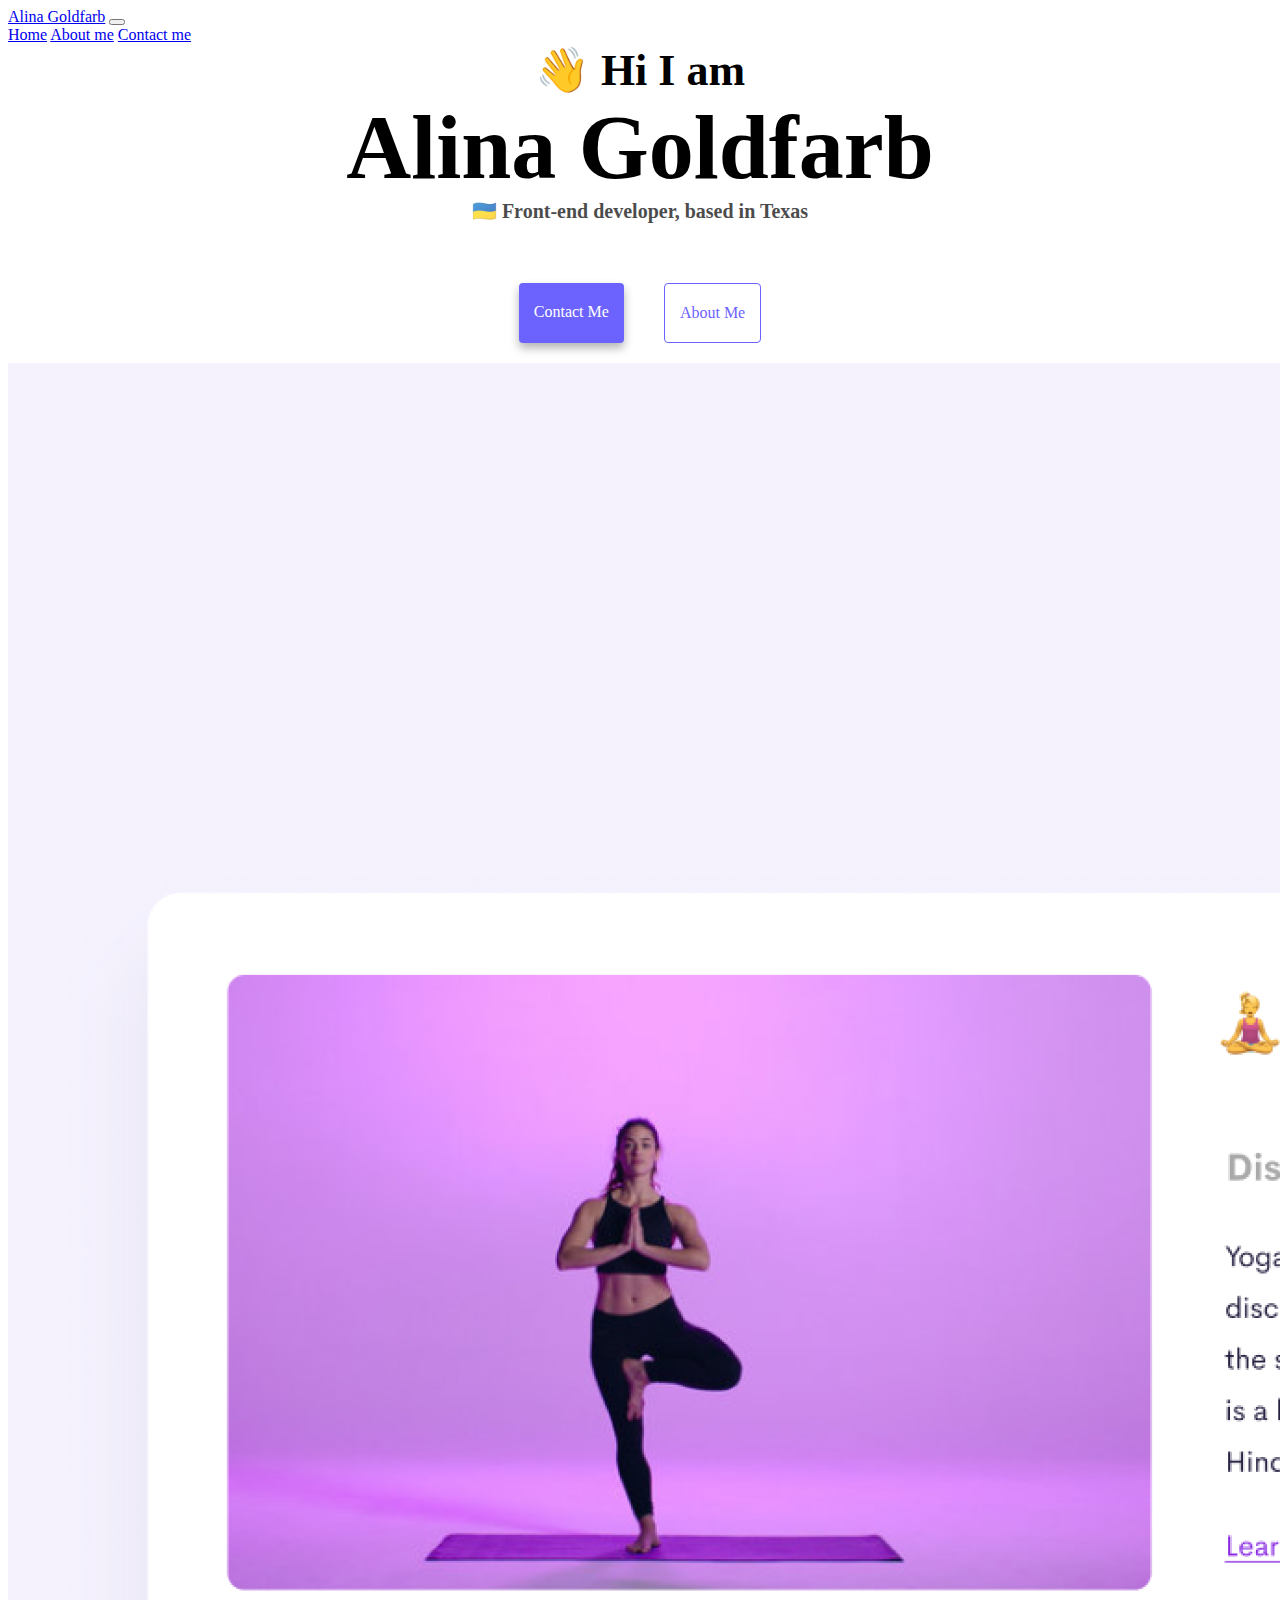
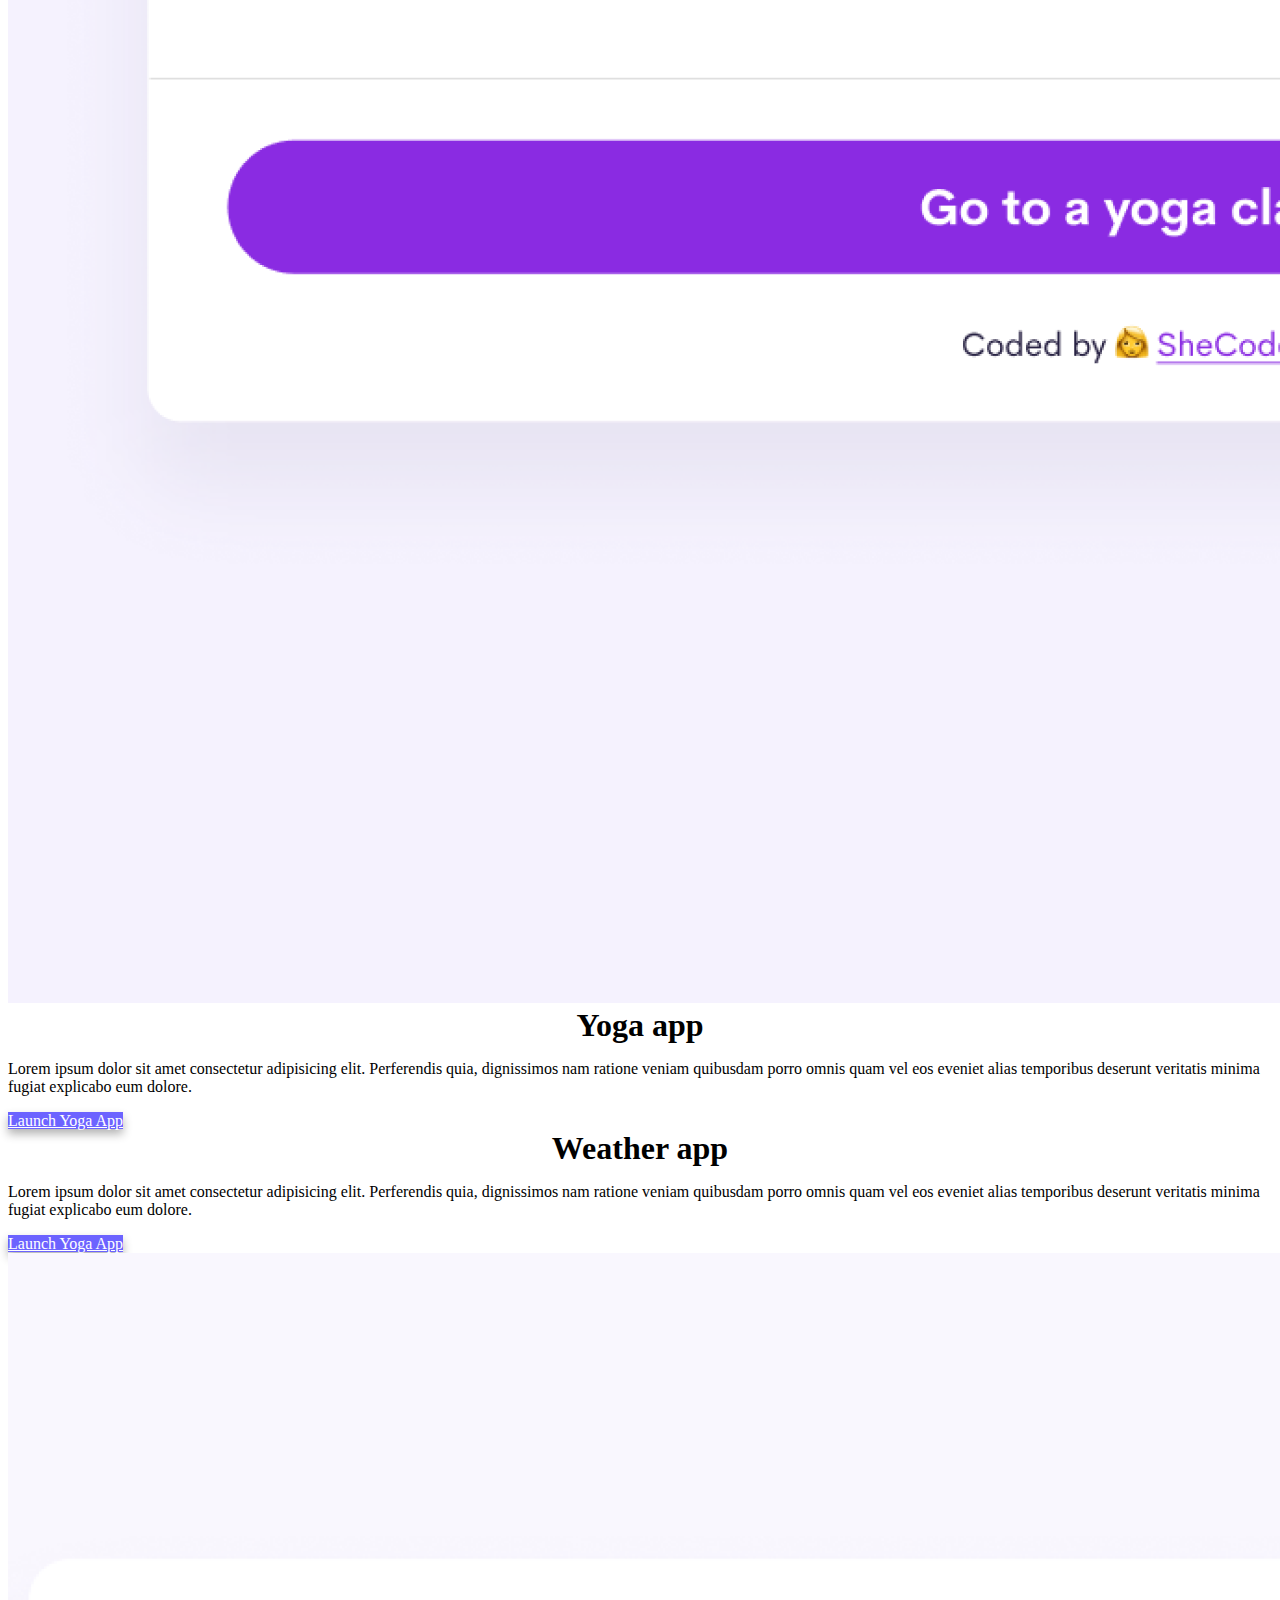
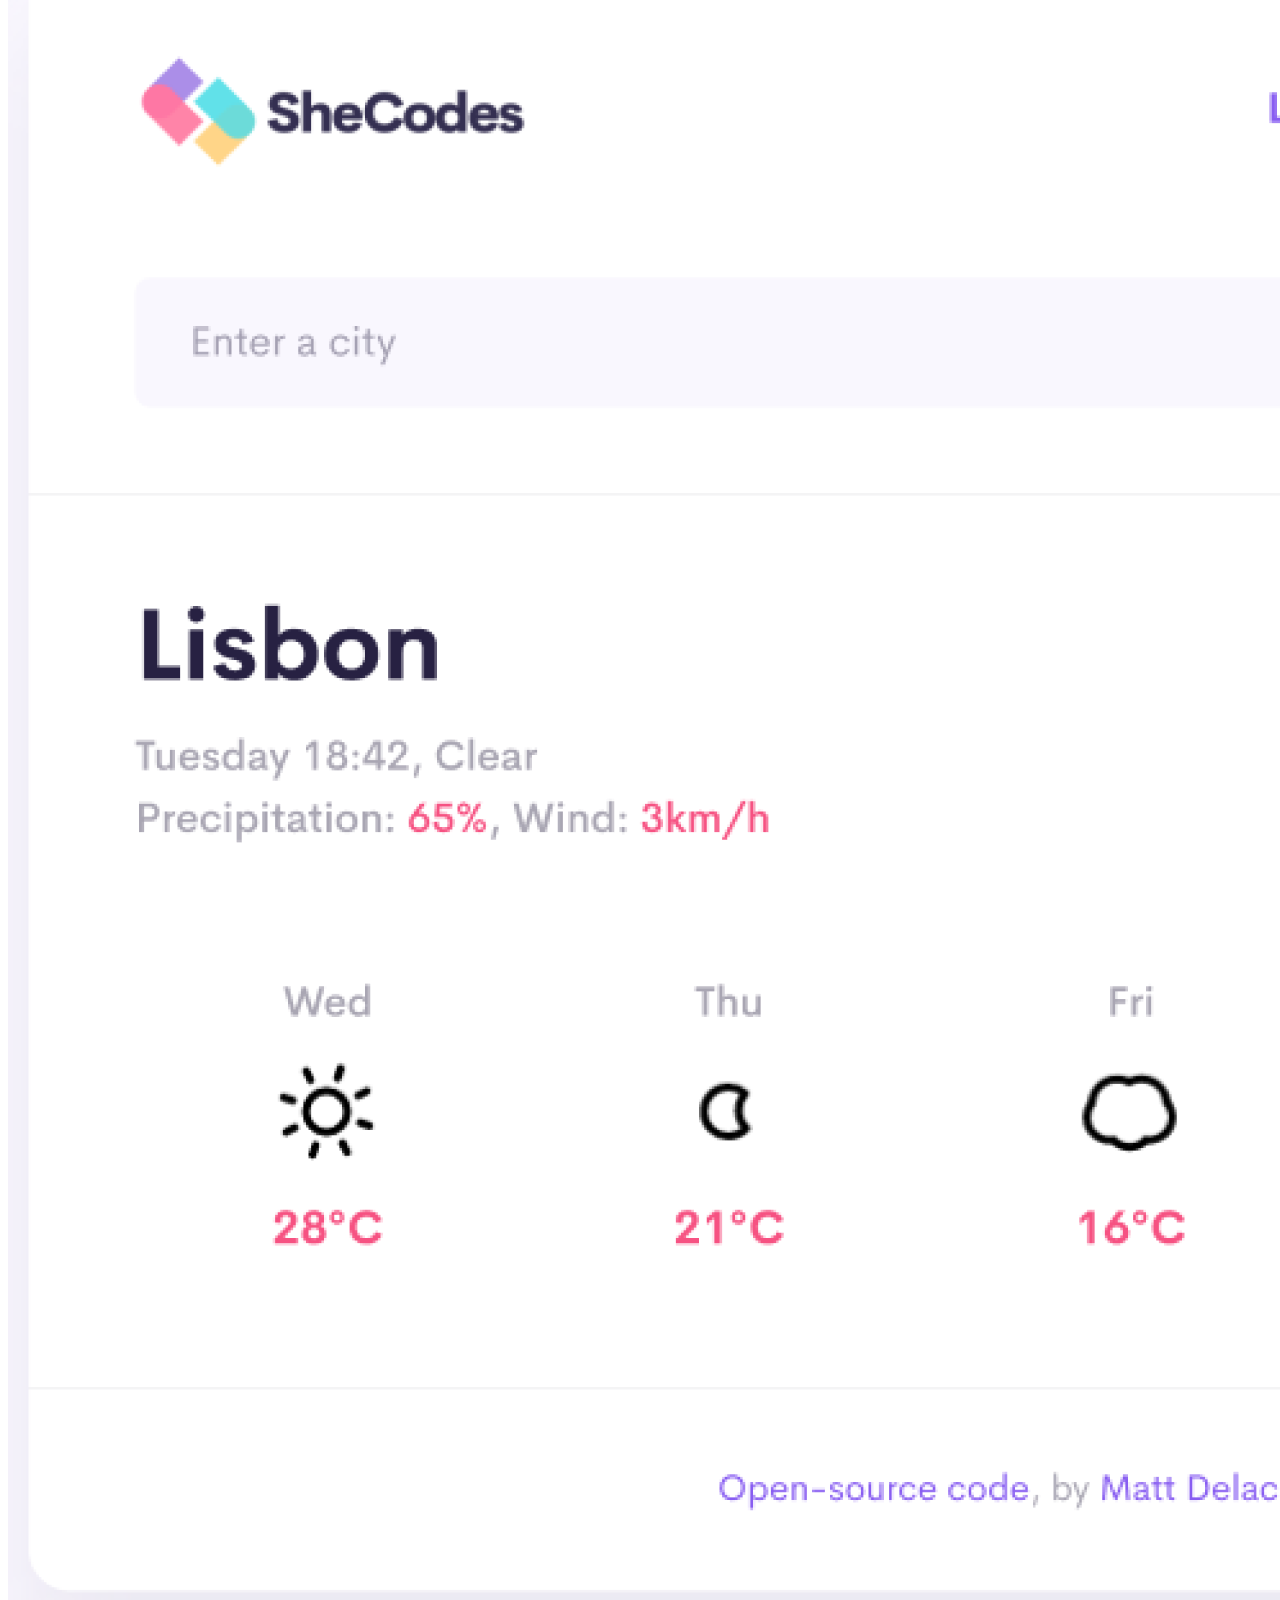
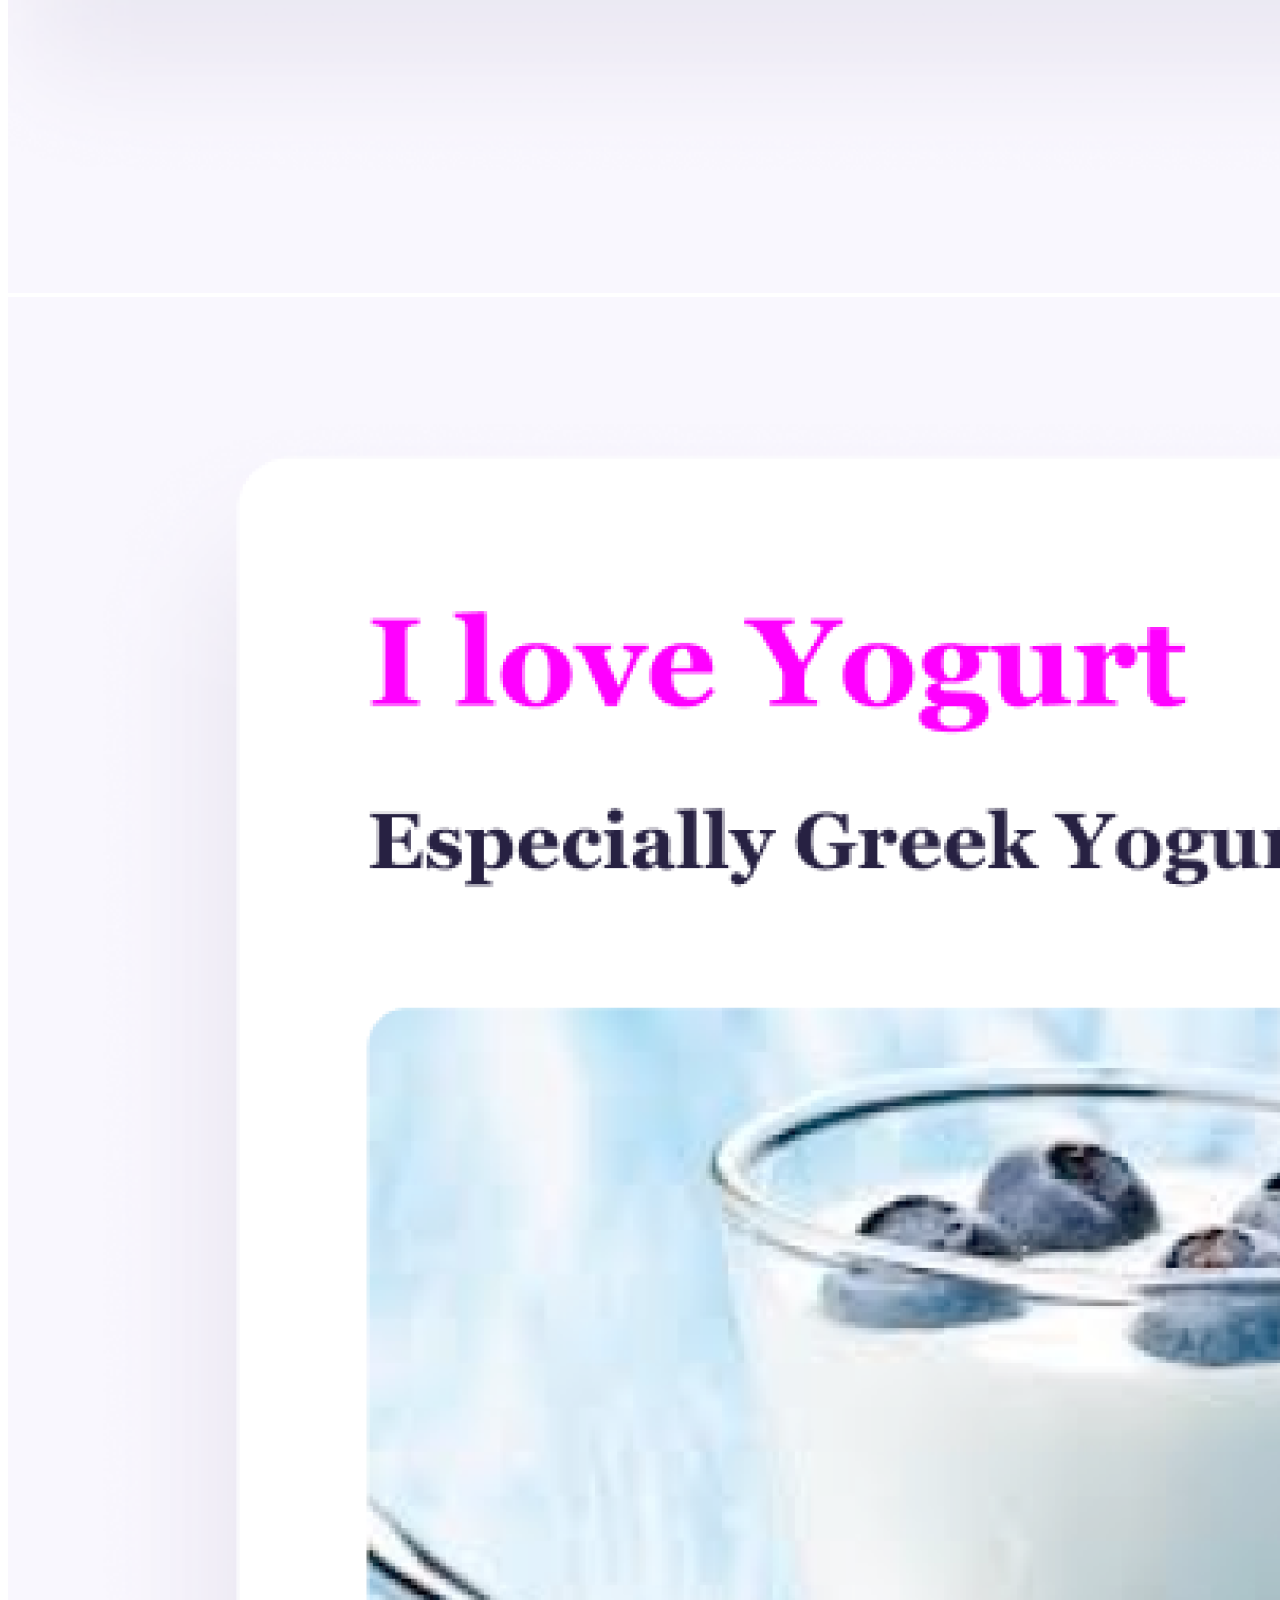
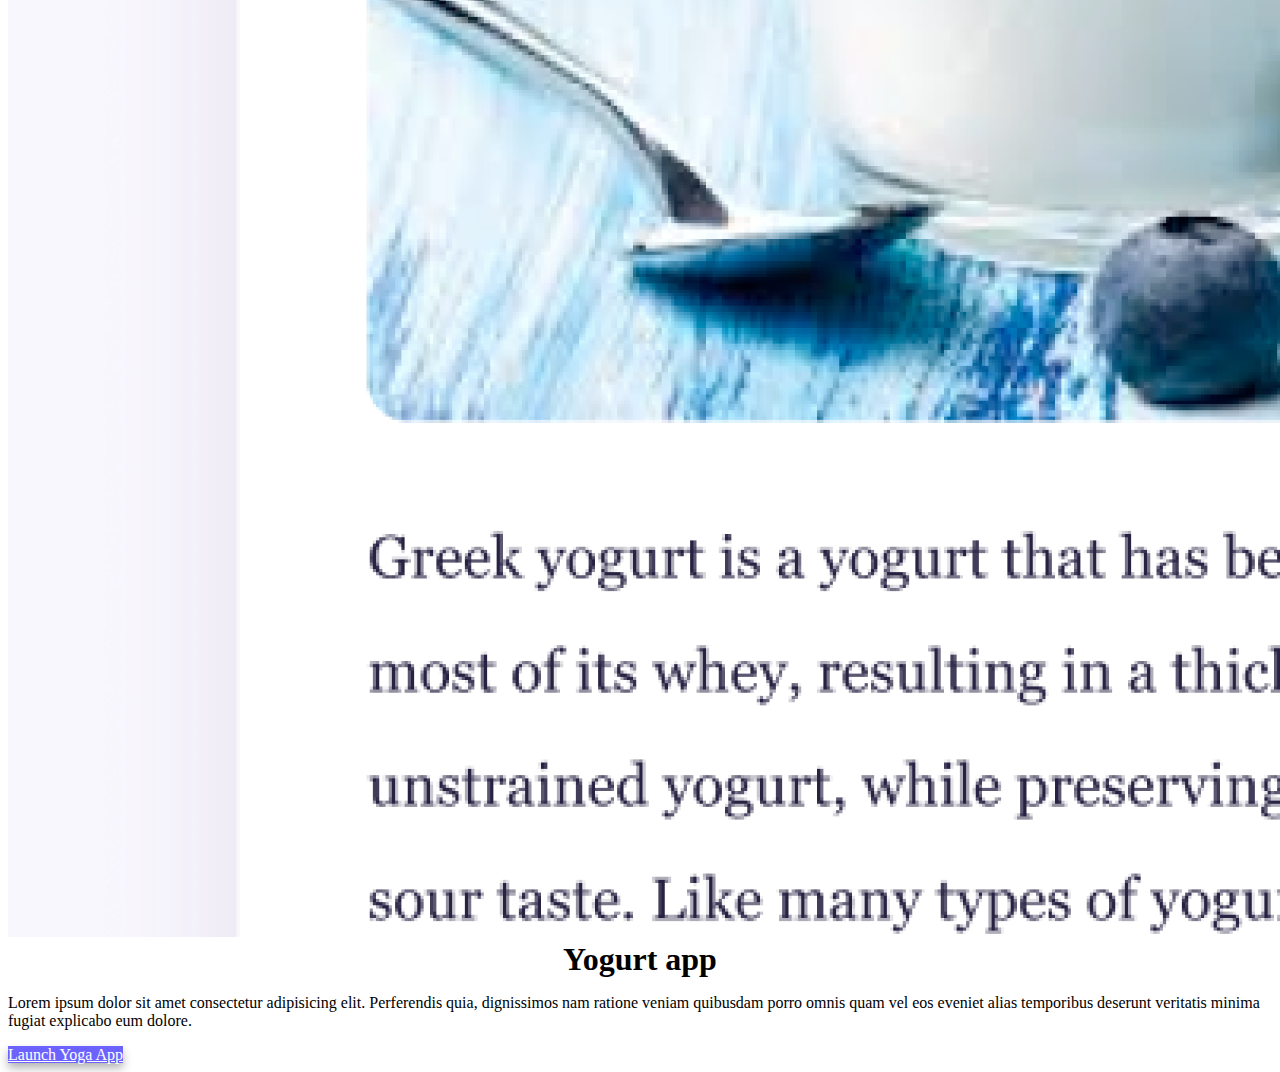
==== index.html @ 52c7f0be "Add files via upload" ====
<!DOCTYPE html>
<html lang="en">
  <head>
    <meta charset="UTF-8" />
    <meta http-equiv="X-UA-Compatible" content="IE=edge" />
    <meta name="viewport" content="width=device-width, initial-scale=1.0" />
    <title>Aina Goldfarb</title>
    <link rel="stylesheet" href="style.css" />
    <link
      href="https://cdn.jsdelivr.net/npm/bootstrap@5.1.3/dist/css/bootstrap.min.css"
      rel="stylesheet"
      integrity="sha384-1BmE4kWBq78iYhFldvKuhfTAU6auU8tT94WrHftjDbrCEXSU1oBoqyl2QvZ6jIW3"
      crossorigin="anonymous"
    />
  </head>
  <body>
    <nav class="navbar navbar-expand-lg navbar-light bg-light">
      <div class="container-fluid">
        <a class="navbar-brand ps-4" href="index.html">Alina Goldfarb</a>
        <button
          class="navbar-toggler"
          type="button"
          data-bs-toggle="collapse"
          data-bs-target="#navbarNavAltMarkup"
          aria-controls="navbarNavAltMarkup"
          aria-expanded="false"
          aria-label="Toggle navigation"
        >
          <span class="navbar-toggler-icon"></span>
        </button>
        <div class="collapse navbar-collapse" id="navbarNavAltMarkup">
          <div class="navbar-nav">
            <a class="nav-link active" aria-current="page" href="index.html"
              >Home</a
            >
            <a class="nav-link" href="about.html">About me</a>
            <a class="nav-link" href="about.html#contact">Contact me</a>
          </div>
        </div>
      </div>
    </nav>
    <h2 class="text-center mt-4 greeting">👋 Hi I am</h2>
    <h1 class="text-center name">Alina Goldfarb</h1>
    <h3 class="text-center fs-4 description">
      🇺🇦 Front-end developer, based in Texas
    </h3>
    <div class="navigation-links">
      <a href="about.html#contact" class="contact-link">Contact me</a>
      <a href="about.html" class="about-link">About me</a>
    </div>
    <div class="container">
      <div class="mt-5 row">
        <div class="col-6">
          <img src="images/yoga.png" class="img-fluid rounded" />
        </div>
        <div class="col-6">
          <h1 class="text-start fs-1">Yoga app</h1>
          <p class="py-3 fs-6">
            Lorem ipsum dolor sit amet consectetur adipisicing elit. Perferendis
            quia, dignissimos nam ratione veniam quibusdam porro omnis quam vel
            eos eveniet alias temporibus deserunt veritatis minima fugiat
            explicabo eum dolore.
          </p>
          <a href="#" class="btn-launch p-3 mt-5 rounded text-decoration-none"
            >Launch Yoga App</a
          >
        </div>
      </div>
      <div class="mt-5 row">
        <div class="col-6">
          <h1 class="text-start fs-1">Weather app</h1>
          <p class="py-3 fs-6">
            Lorem ipsum dolor sit amet consectetur adipisicing elit. Perferendis
            quia, dignissimos nam ratione veniam quibusdam porro omnis quam vel
            eos eveniet alias temporibus deserunt veritatis minima fugiat
            explicabo eum dolore.
          </p>
          <a href="#" class="btn-launch p-3 mt-5 rounded text-decoration-none"
            >Launch Yoga App</a
          >
        </div>
        <div class="col-6">
          <img src="images/weather.png" class="img-fluid rounded" />
        </div>
      </div>
      <div class="mt-5 row">
        <div class="col-6">
          <img src="images/yogurt.png" class="img-fluid rounded" />
        </div>
        <div class="col-6">
          <h1 class="text-start fs-1">Yogurt app</h1>
          <p class="py-3 fs-6">
            Lorem ipsum dolor sit amet consectetur adipisicing elit. Perferendis
            quia, dignissimos nam ratione veniam quibusdam porro omnis quam vel
            eos eveniet alias temporibus deserunt veritatis minima fugiat
            explicabo eum dolore.
          </p>
          <a href="#" class="btn-launch p-3 mt-5 rounded text-decoration-none"
            >Launch Yoga App</a
          >
        </div>
      </div>
    </div>
  </body>
</html>
---- style.css ----
:root {
  --primary-color: #6c63ff;
  --secondary-color: #f5f2fe;
  --box-shadow: 0 5px 10px rgba(0, 0, 0, 0.3);
}

h1,
h2,
h3 {
  text-align: center;
  margin: 0;
}

.name {
  font-size: 90px;
}

.greeting {
  font-size: 44px;
}

.description {
  font-size: 20px;
  opacity: 0.7;
}

.main-par {
  background: var(--secondary-color);
  padding: 20px;
  border-radius: 4px;
  font-size: 18px;
  line-height: 1.5;
  text-align: center;
}

.navigation-links {
  display: flex;
  margin-top: 40px;
  justify-content: center;
}

.navigation-links a {
  margin: 20px;
  border-radius: 4px;
  padding: 20px 15px;
  text-decoration: none;
  text-transform: capitalize;
}

.contact-link,
.btn-launch {
  background: var(--primary-color);
  box-shadow: var(--box-shadow);
  color: white;
}

.about-link {
  color: var(--primary-color);
  border: 1px solid var(--primary-color);
}

.homepage-link {
  color: var(--primary-color);
  text-align: center;
  display: block;
}

.about-paragraphs {
  display: flex;
  margin: 30px 0;
}

.about-paragraphs p {
  margin: 10px;
}

.email-link {
  display: flex;
  justify-content: center;
  color: var(--primary-color);
  font-size: 28px;
  text-decoration: none;
}

.email-link:hover {
  text-decoration: underline;
}

.contactme {
  font-size: 40px;
}

.shadow {
  box-shadow: 0 0.5rem 1rem rgba(0, 0, 0, 0.15) !important;
}
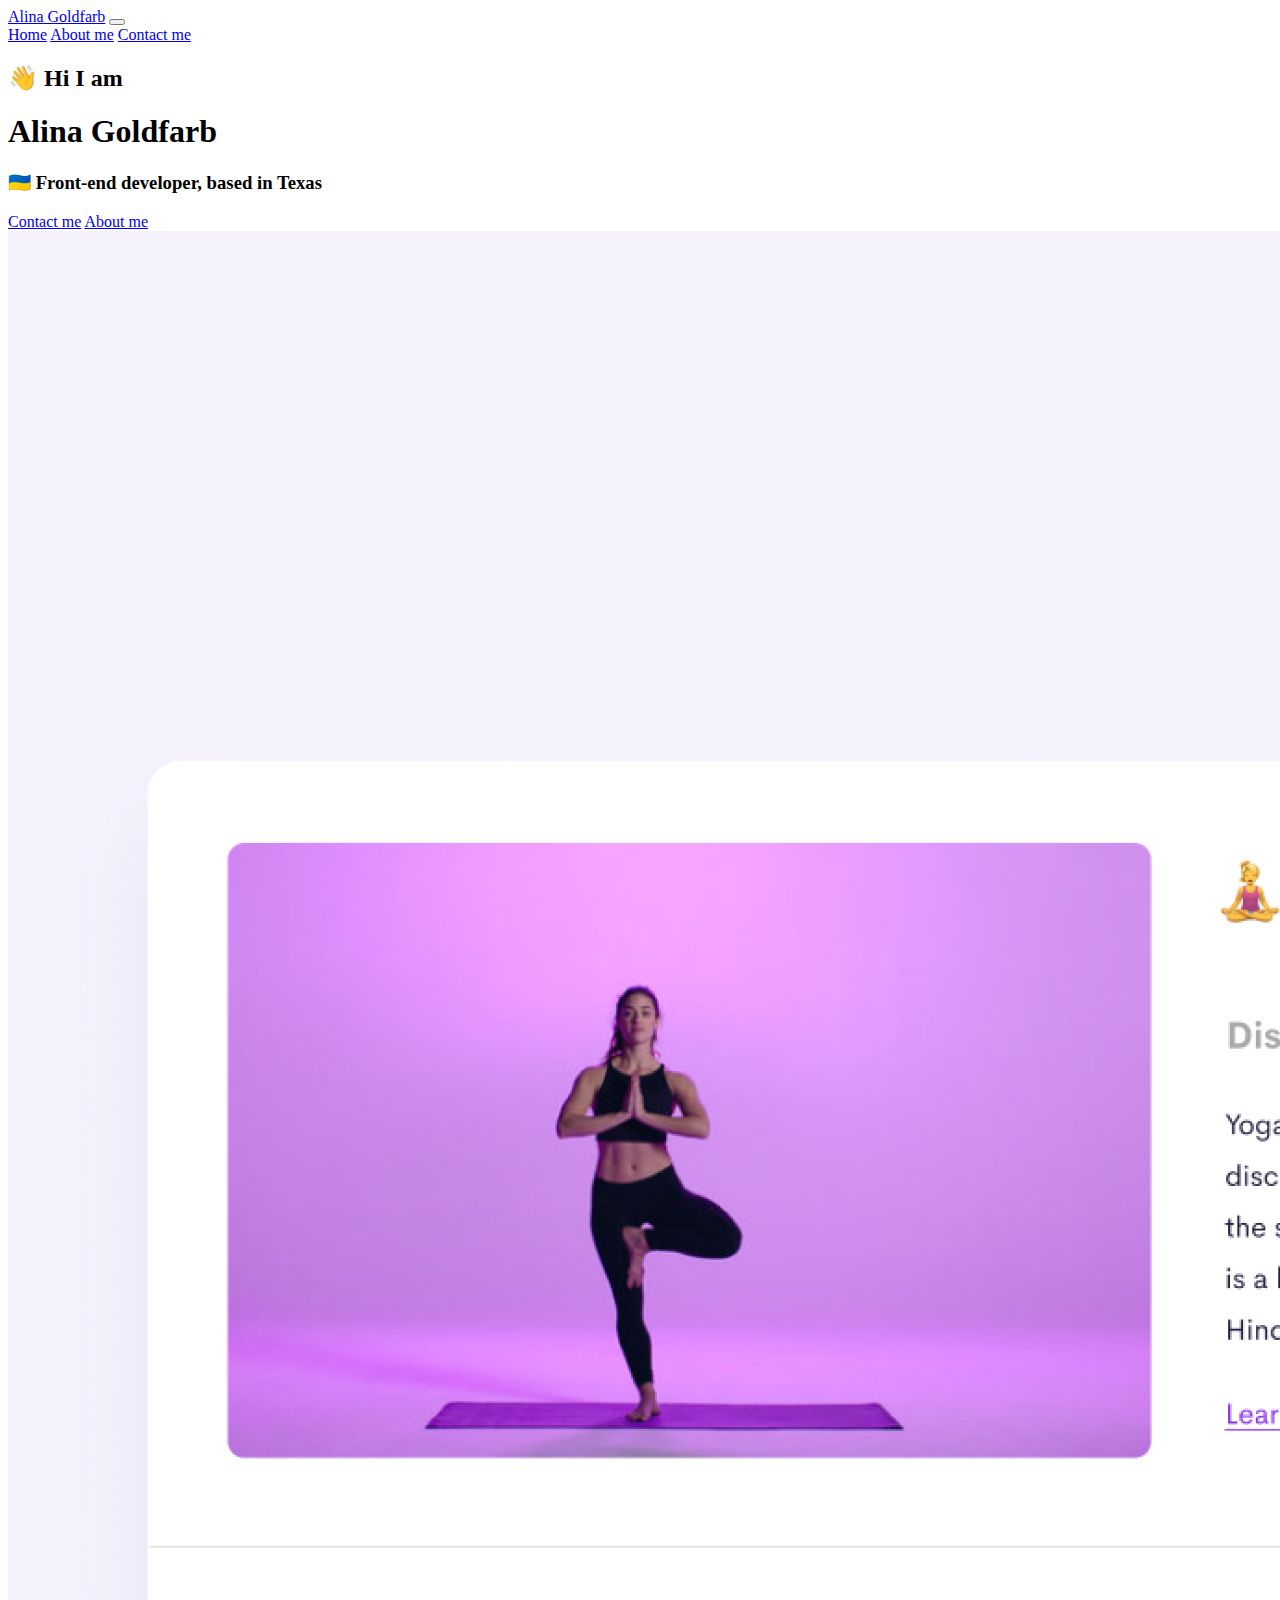
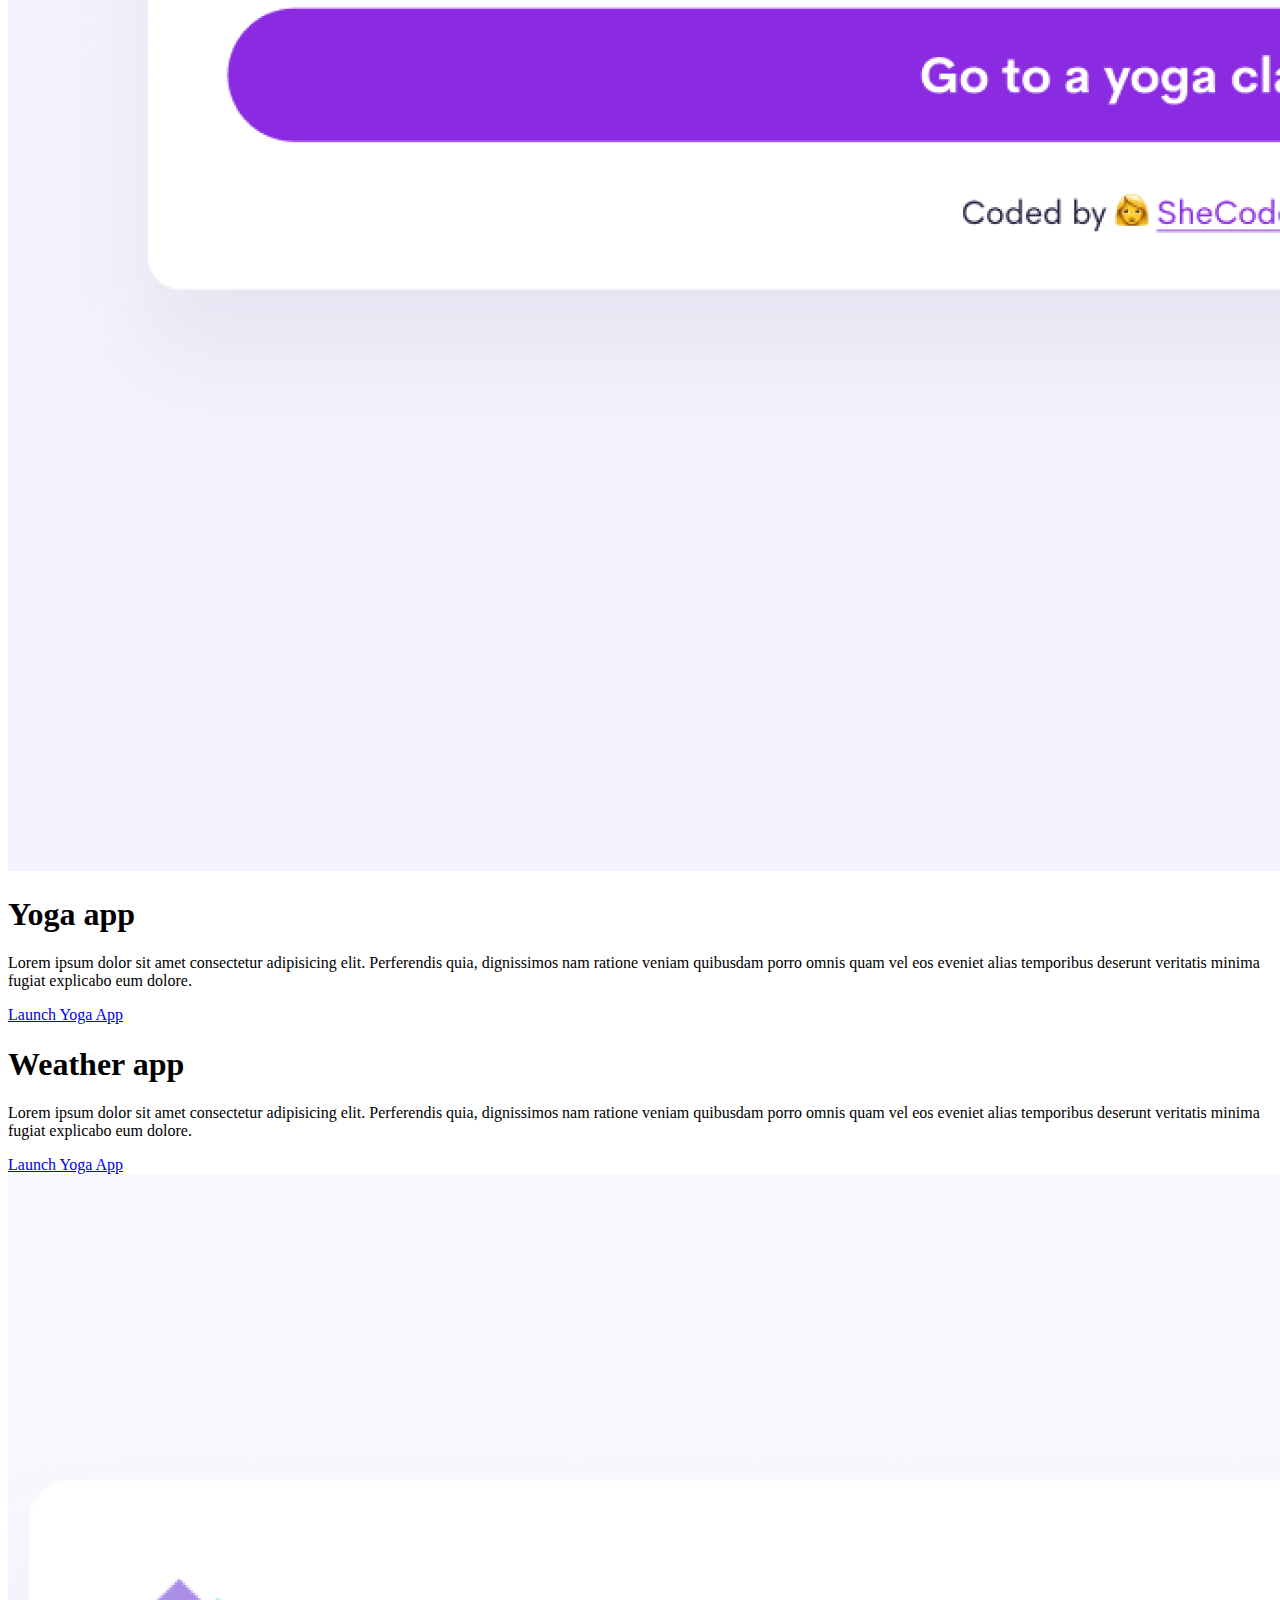
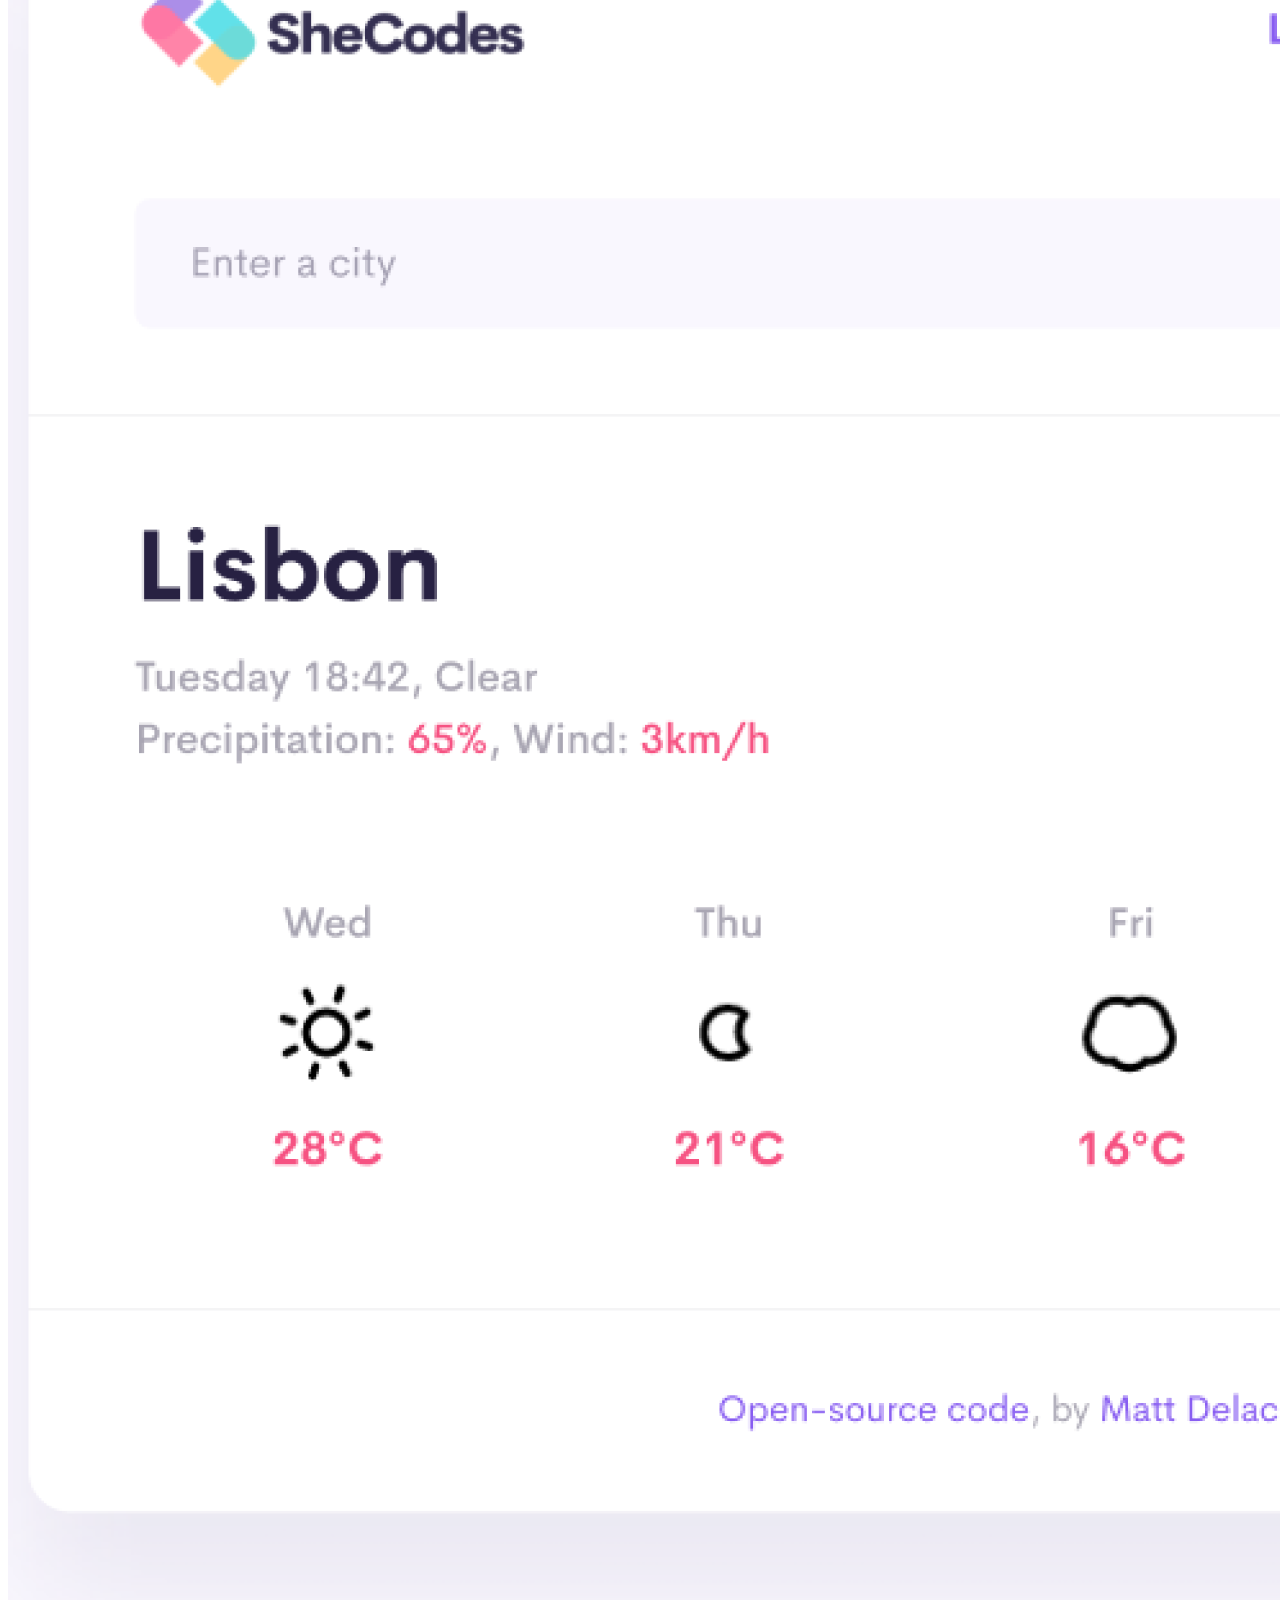
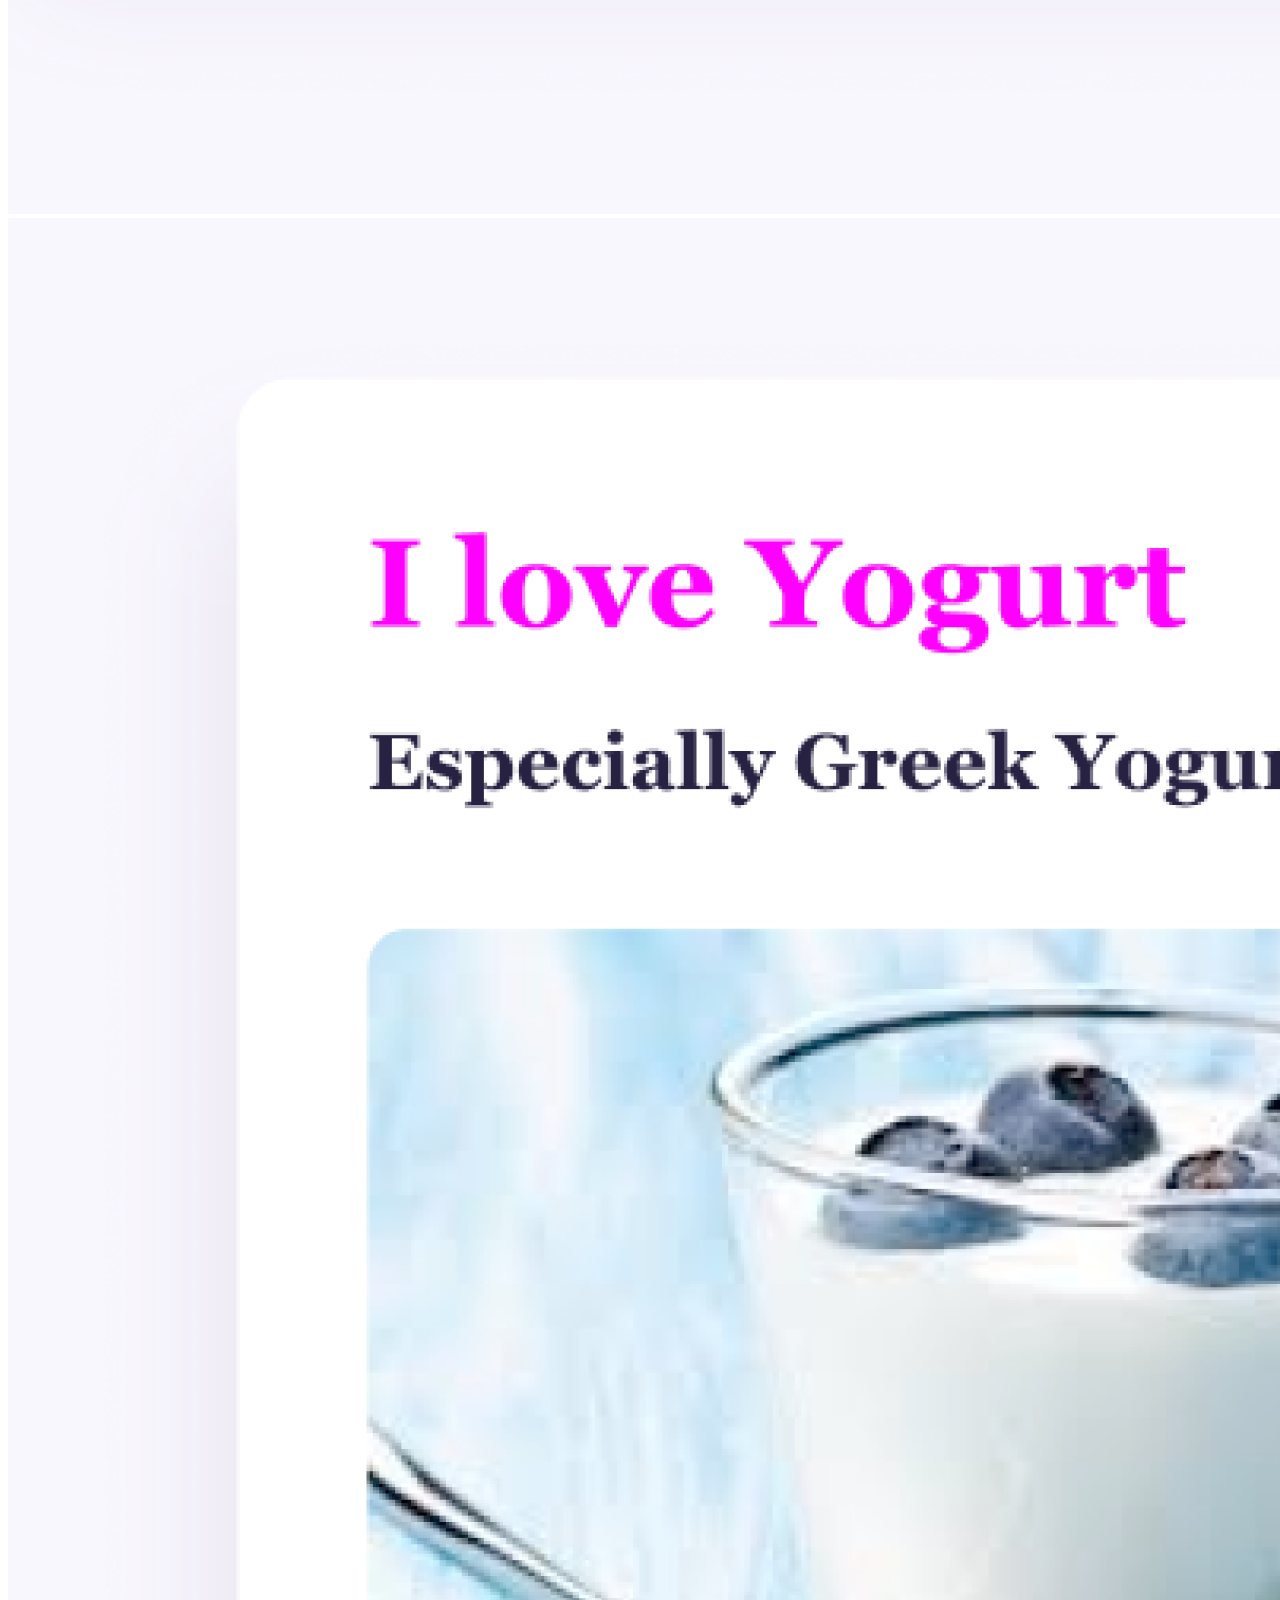
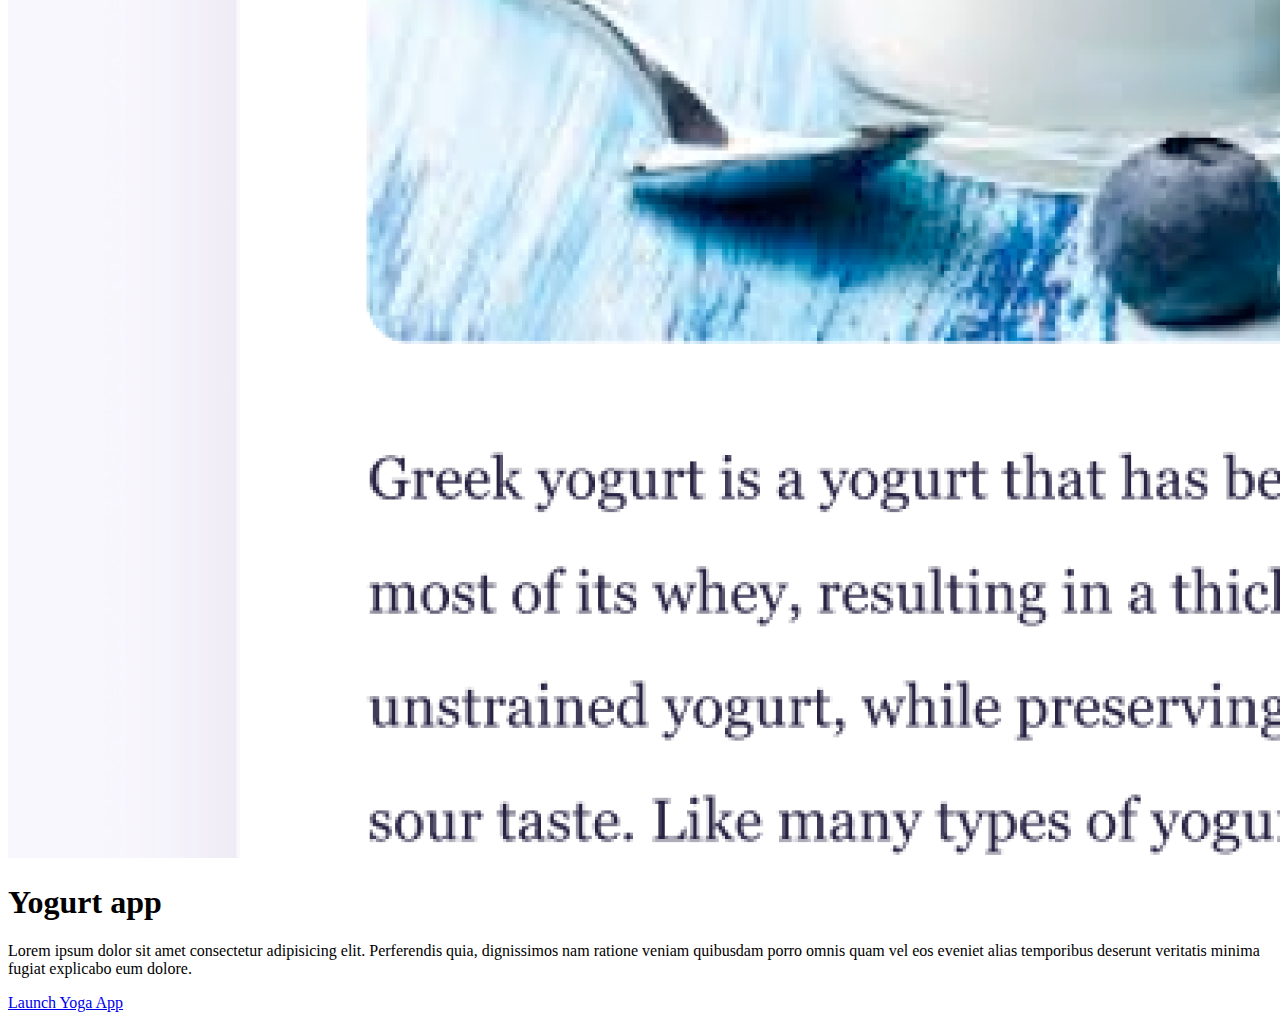
==== commit 93675e14: "Added JS to Bootstrap" ====
--- a/index.html
+++ b/index.html
@@ -4,7 +4,8 @@
     <meta charset="UTF-8" />
     <meta http-equiv="X-UA-Compatible" content="IE=edge" />
     <meta name="viewport" content="width=device-width, initial-scale=1.0" />
-    <title>Aina Goldfarb</title>
+    <meta name="description"  content="Front End Developer Portofolio | Alina Goldfarb />
+    <title> Portfolio | Aina Goldfarb </title>
     <link rel="stylesheet" href="style.css" />
     <link
       href="https://cdn.jsdelivr.net/npm/bootstrap@5.1.3/dist/css/bootstrap.min.css"
@@ -101,5 +102,6 @@
         </div>
       </div>
     </div>
+    <script src="https://cdn.jsdelivr.net/npm/bootstrap@5.1.3/dist/js/bootstrap.bundle.min.js" integrity="sha384-ka7Sk0Gln4gmtz2MlQnikT1wXgYsOg+OMhuP+IlRH9sENBO0LRn5q+8nbTov4+1p" crossorigin="anonymous"></script>
   </body>
 </html>
--- a/style.css
+++ b/style.css
@@ -93,3 +93,12 @@
 .shadow {
   box-shadow: 0 0.5rem 1rem rgba(0, 0, 0, 0.15) !important;
 }
+
+@media (max-width: 576px) {
+  .gallery {
+    display: flex;
+    flex-direction: column;
+    align-items: center;
+  }
+
+}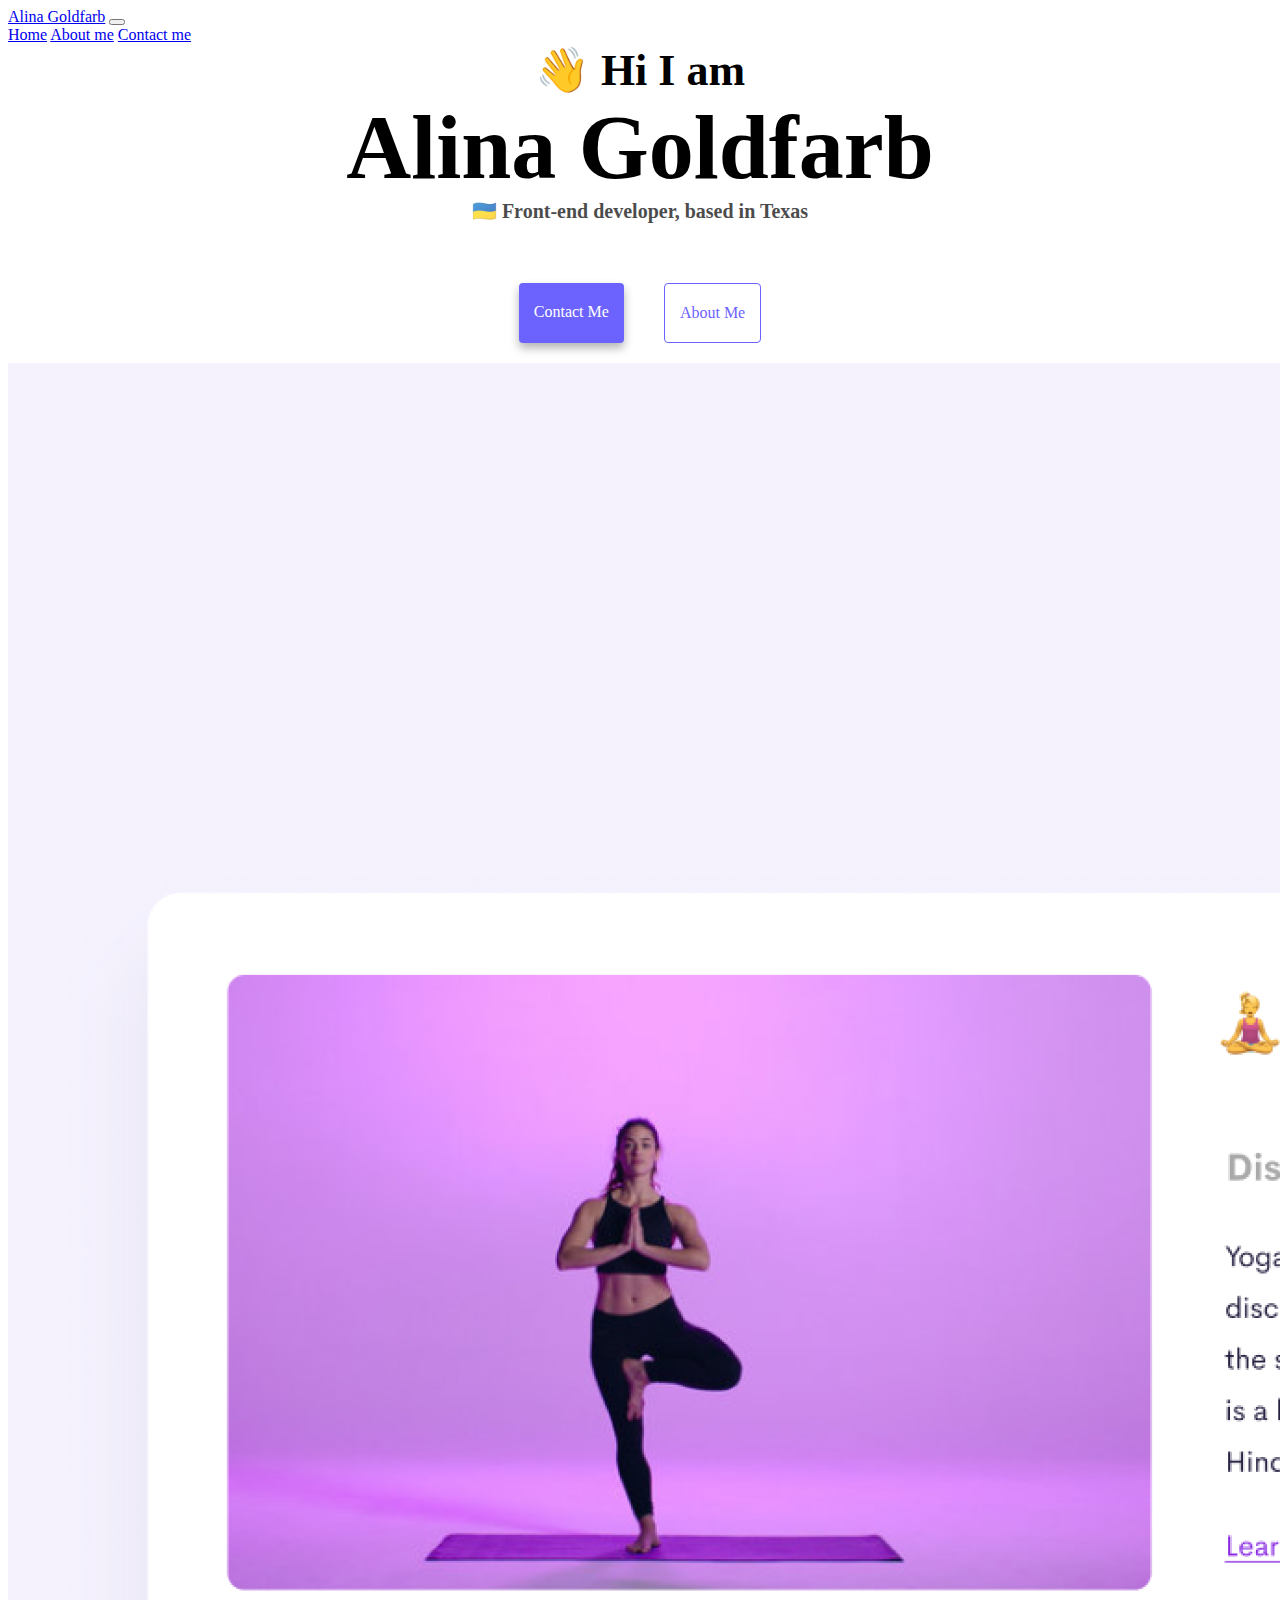
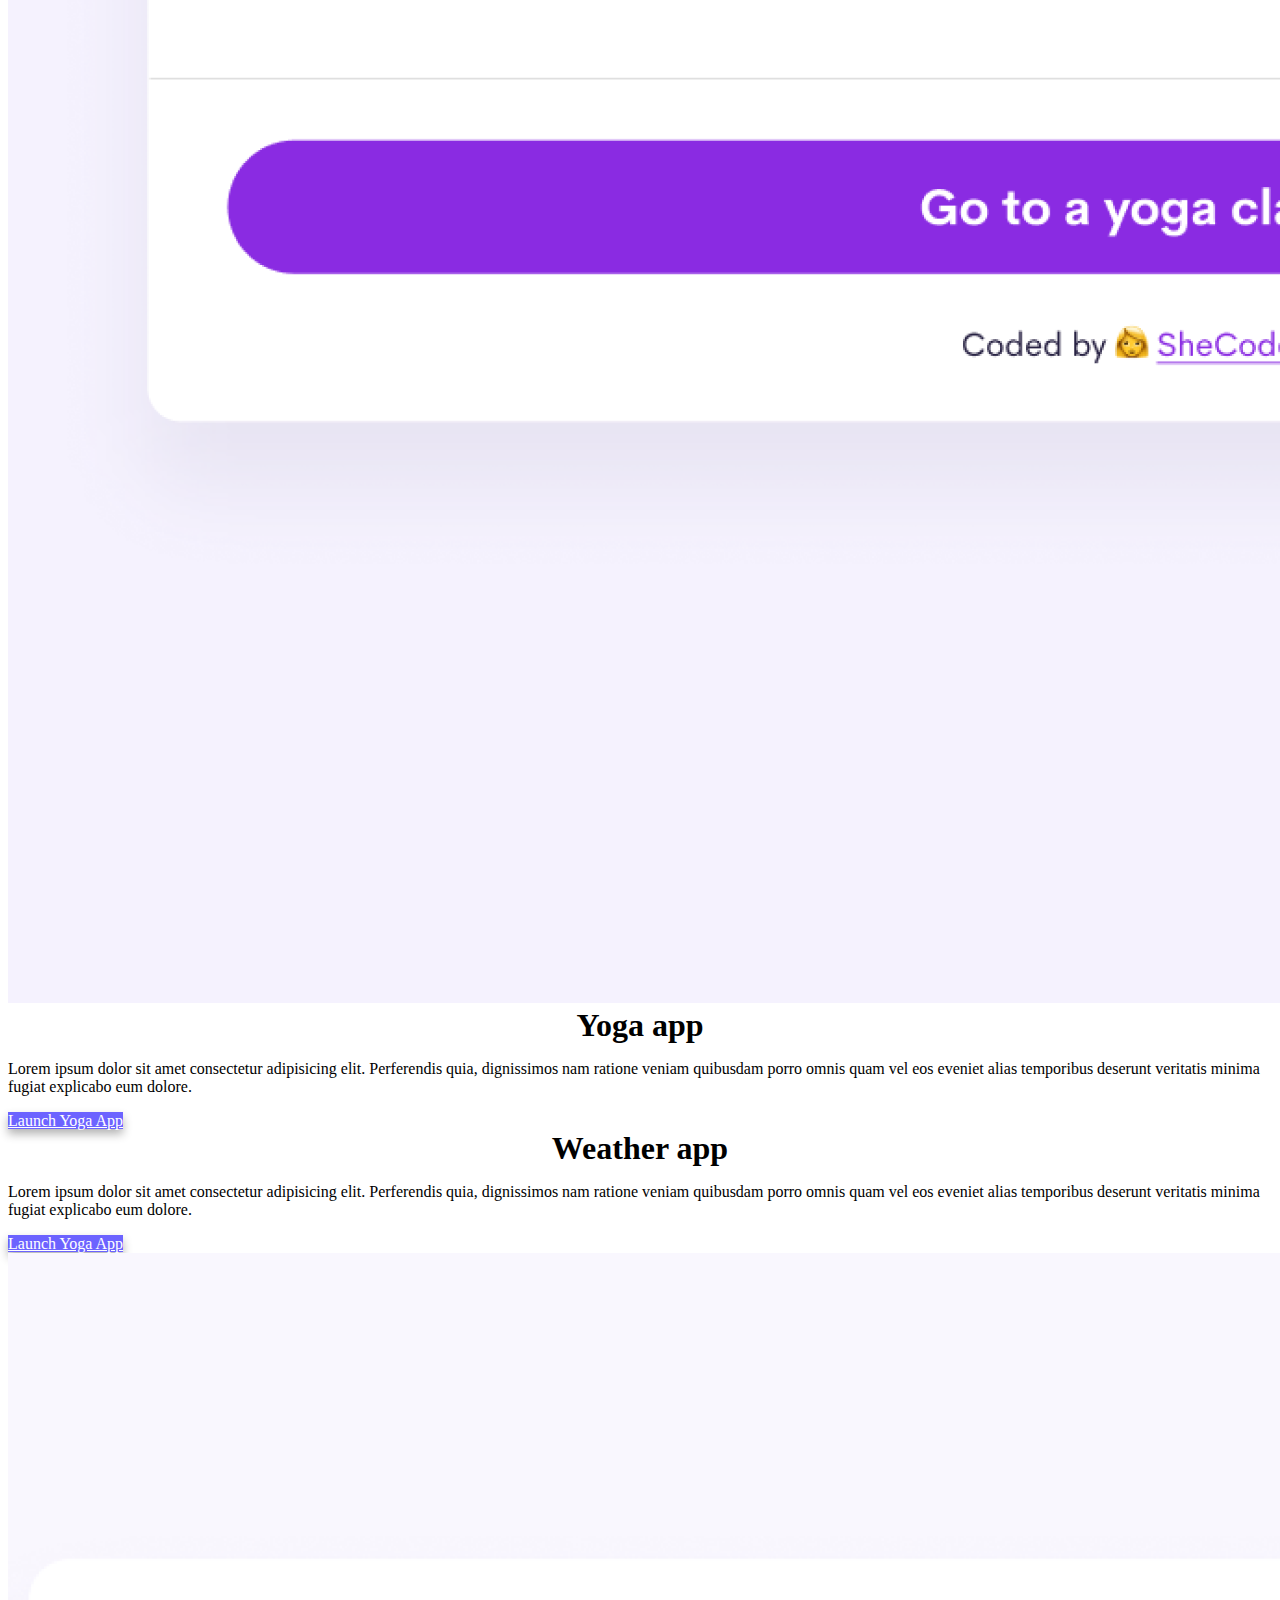
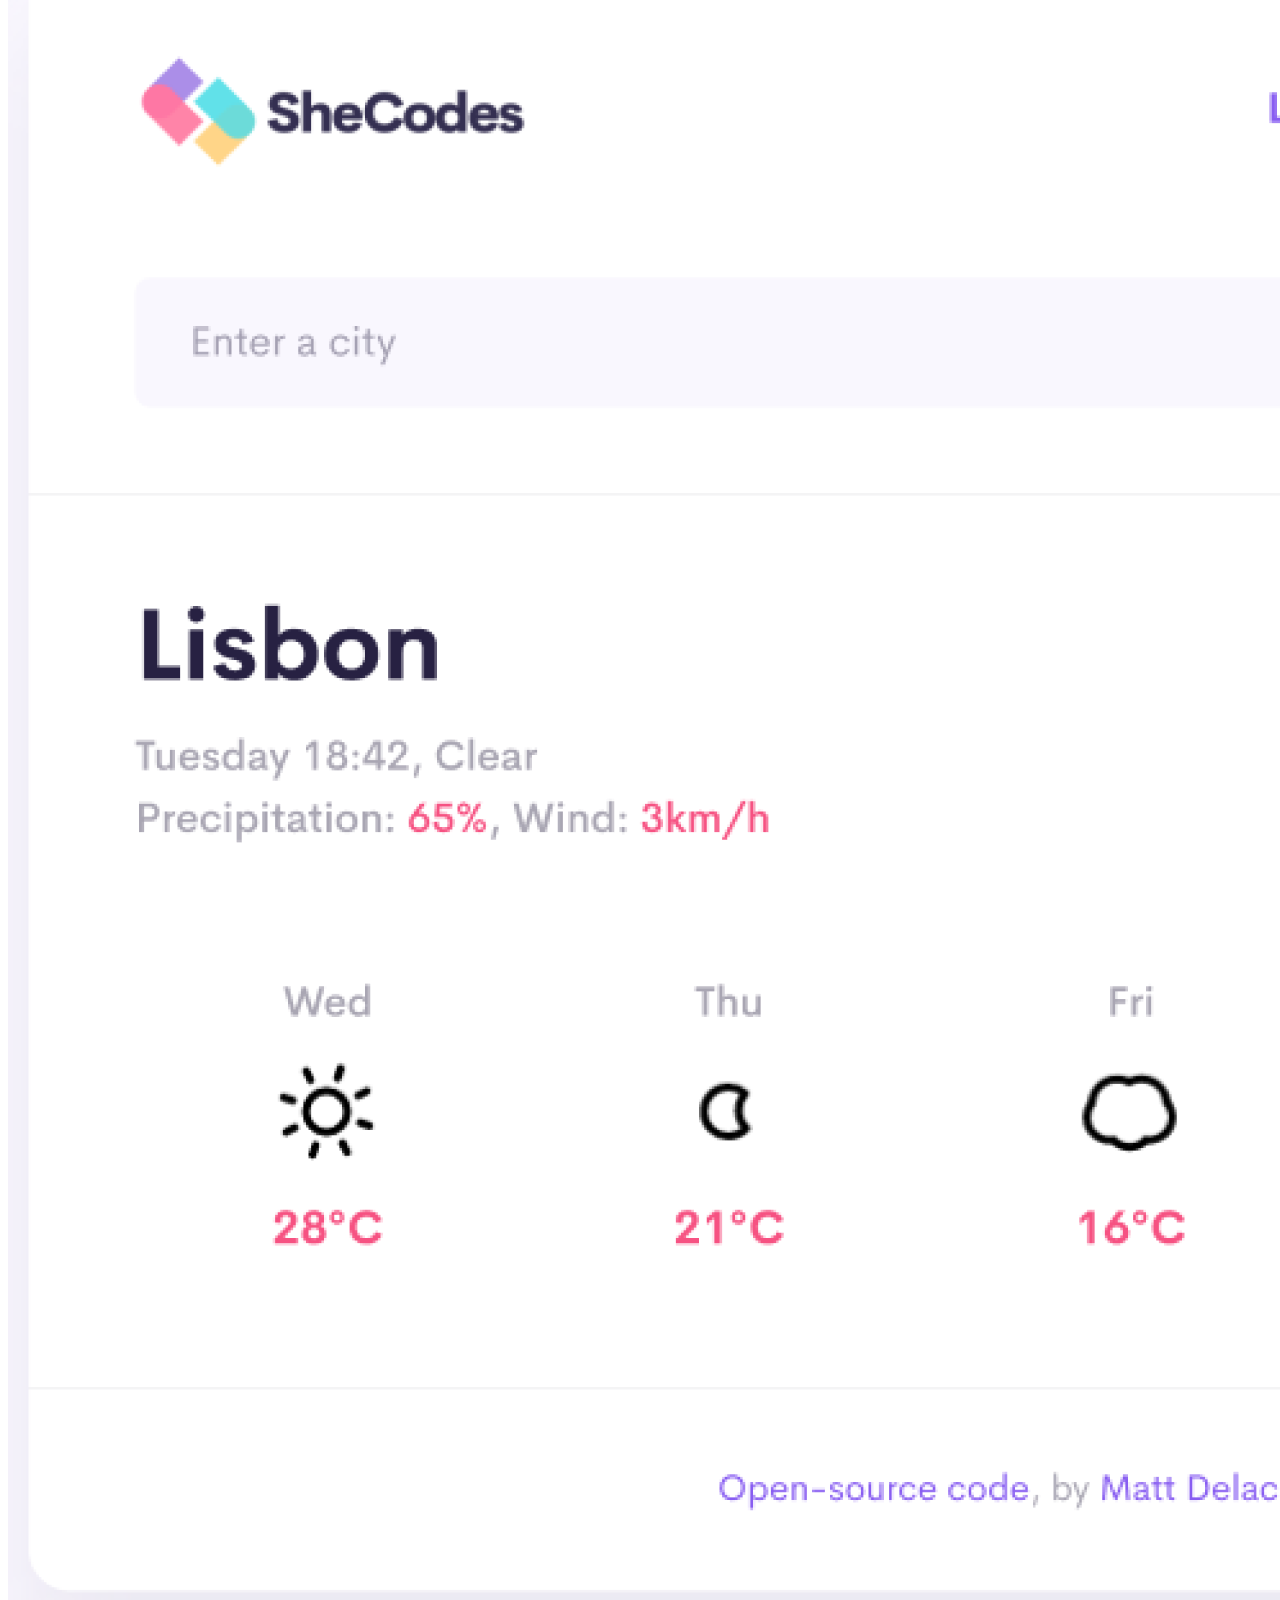
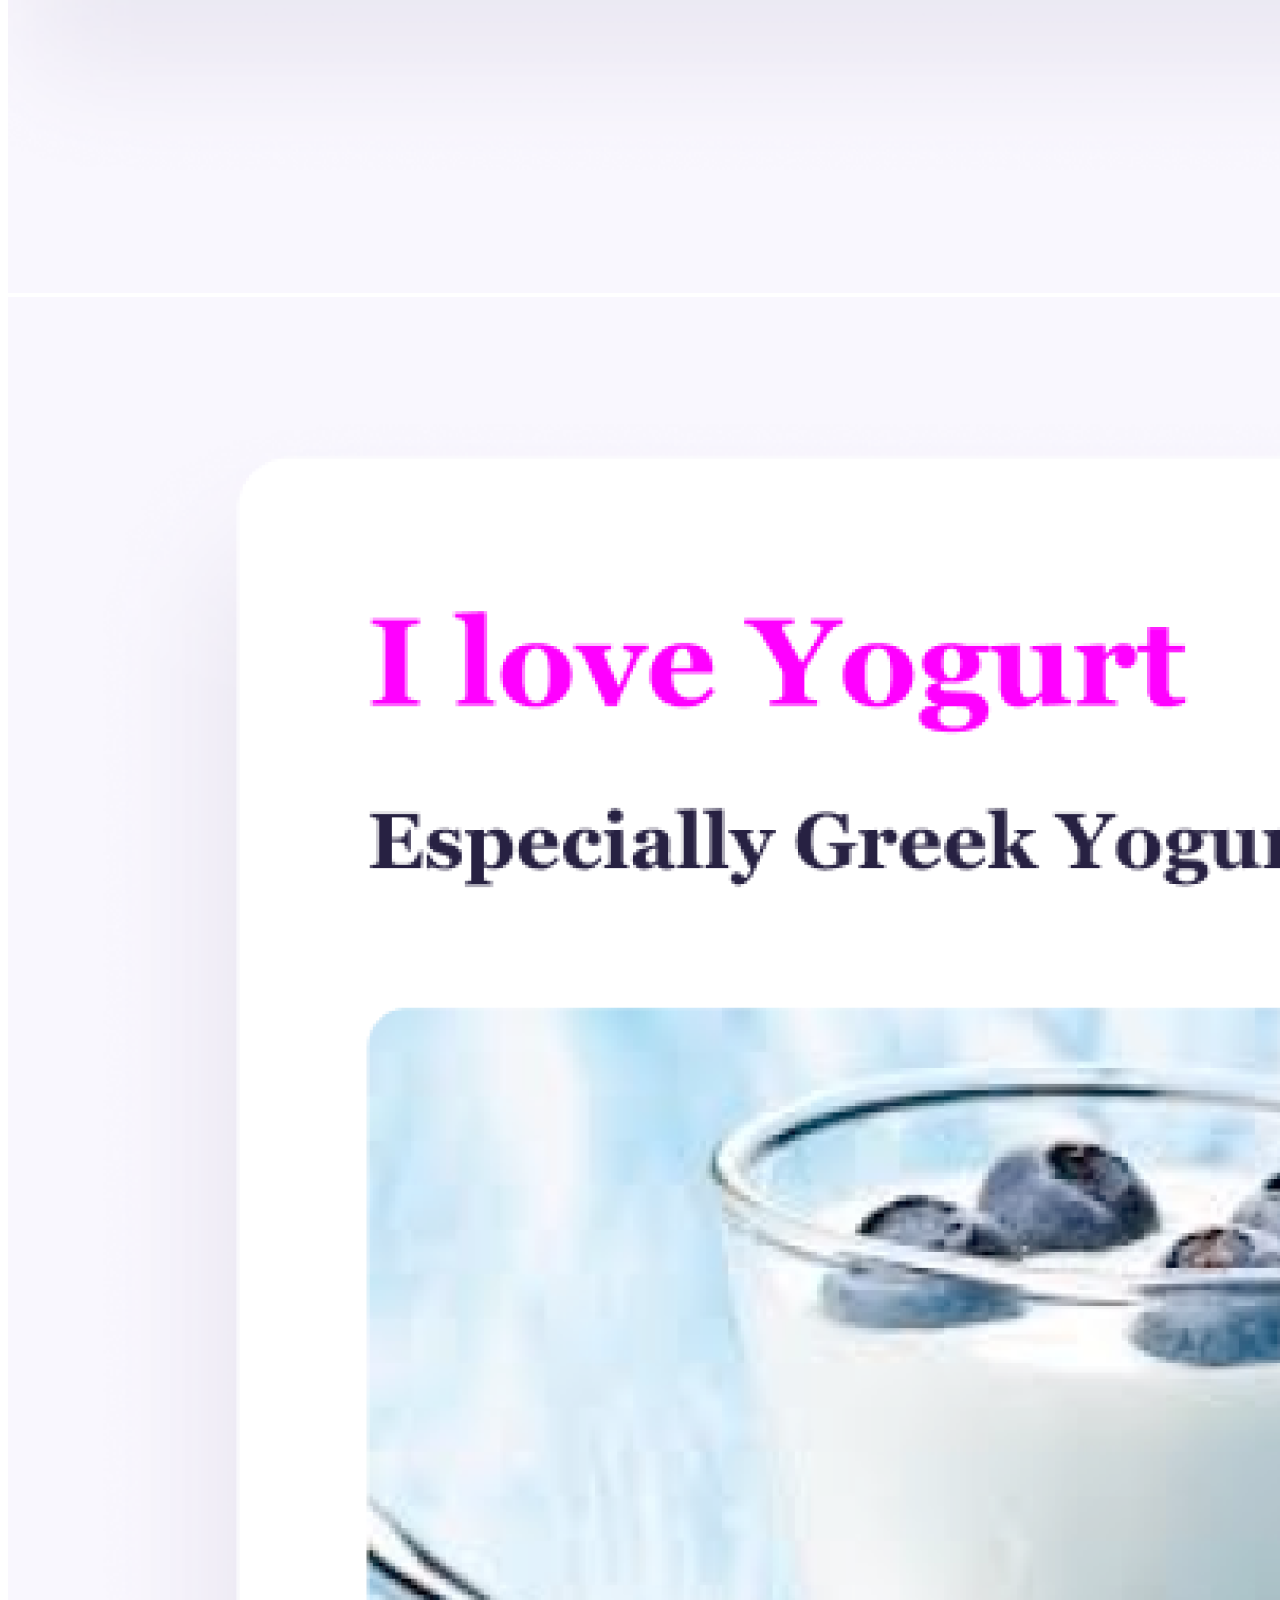
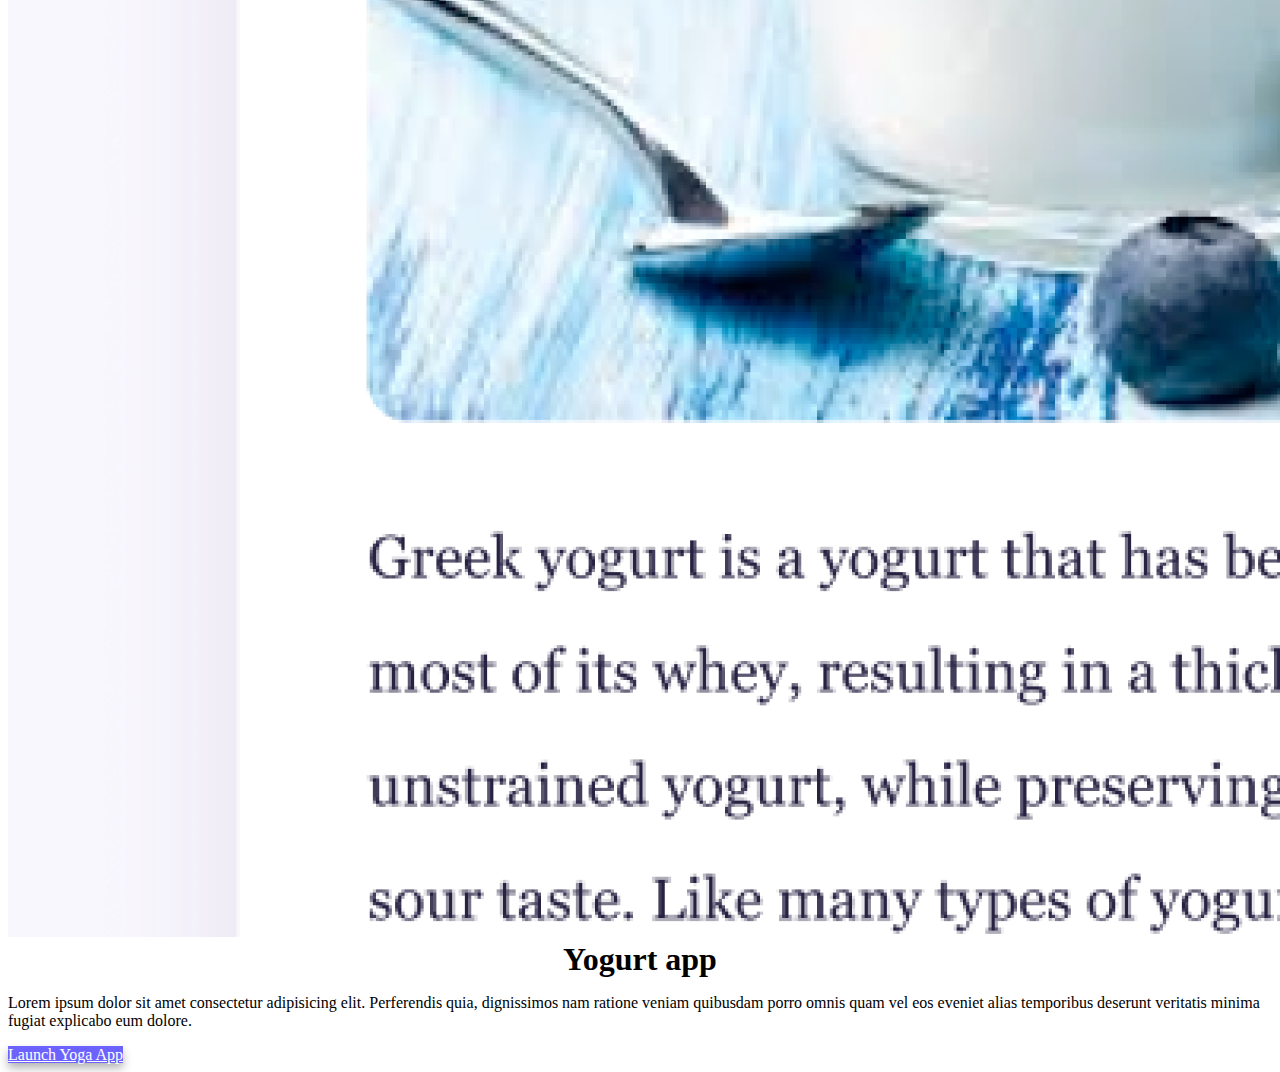
==== commit 70837d82: "Fixed a typo" ====
--- a/index.html
+++ b/index.html
@@ -4,7 +4,7 @@
     <meta charset="UTF-8" />
     <meta http-equiv="X-UA-Compatible" content="IE=edge" />
     <meta name="viewport" content="width=device-width, initial-scale=1.0" />
-    <meta name="description"  content="Front End Developer Portofolio | Alina Goldfarb />
+    <meta name="description"  content="Front End Developer Portofolio | Alina Goldfarb" />
     <title> Portfolio | Aina Goldfarb </title>
     <link rel="stylesheet" href="style.css" />
     <link
